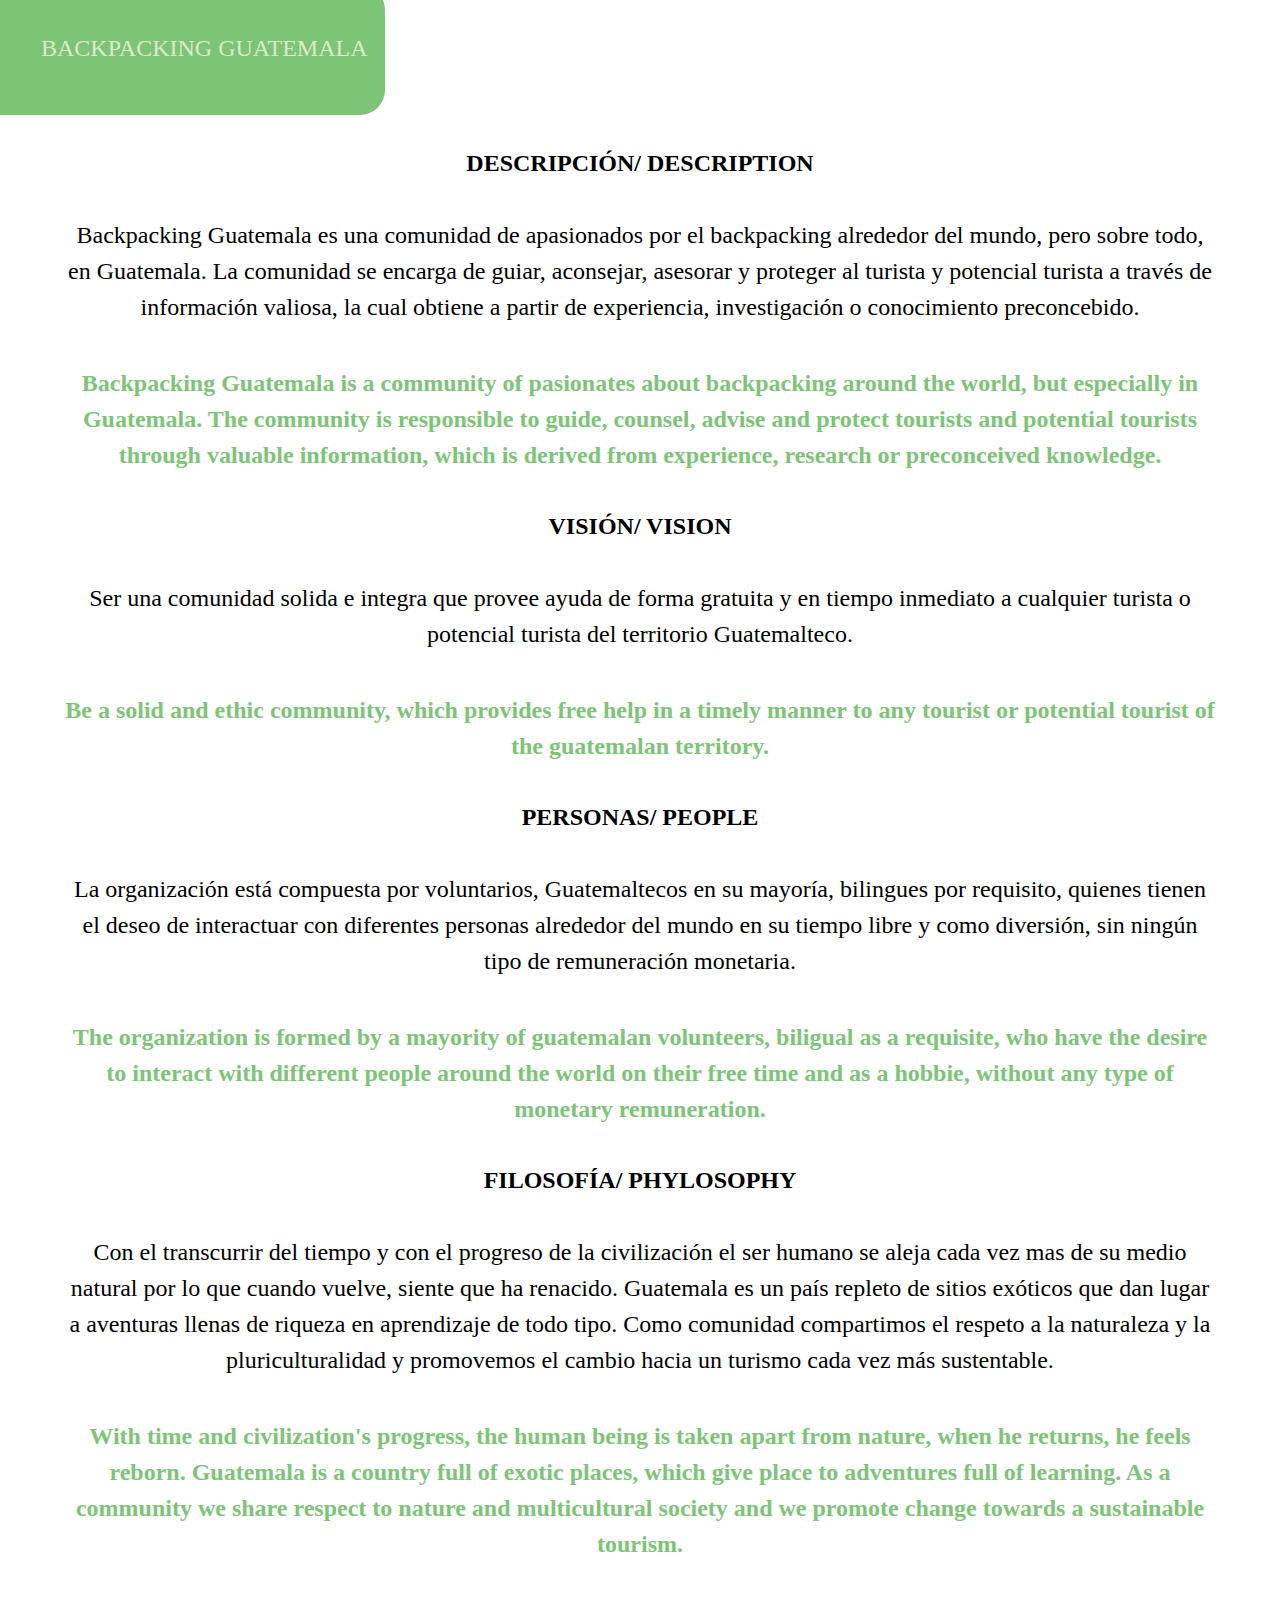
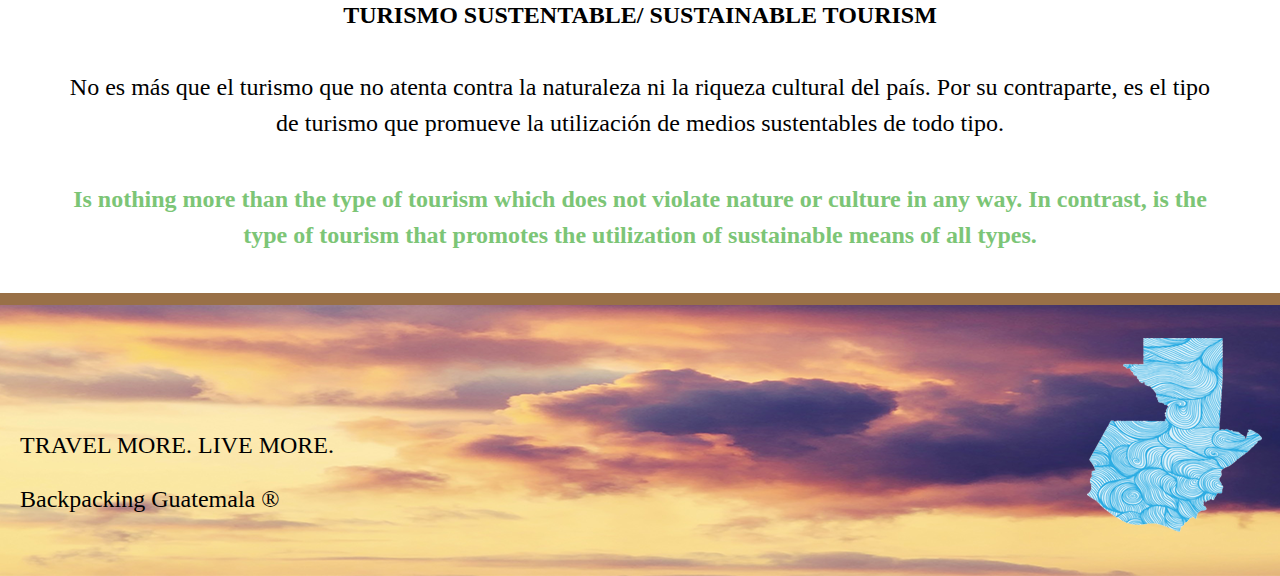
==== about.html @ bfd5f1b3 "New update with about section" ====
<!DOCTYPE html>
<html class="">


<html>
<head>


<meta name='apple-mobile-web-app-capable' content='yes'>

<meta content='text/html; charset-utf-8' http-equiv='Content-Type'>

<meta name='viewport' content='width-device-width, initial-scale=1'>


<title>Backpacking Guatemala</title>



<link rel='stylesheet' href='assets/css/about.css'>

<body>

<a href="http://localhost:8080/"> 
<p id="B1"> BACKPACKING GUATEMALA </p>
</a>

<header>

<div class="mainpart"> 

<h1>Descripci&oacute;n/ Description</h1>
<p>
Backpacking Guatemala es una comunidad de apasionados por el backpacking alrededor del mundo, pero sobre todo, en Guatemala.
La comunidad se encarga de guiar, aconsejar, asesorar y proteger al turista y potencial turista a trav&eacute;s de informaci&oacute;n valiosa, la cual obtiene a partir de experiencia, investigaci&oacute;n o conocimiento preconcebido.</p>

<p class="english"> Backpacking Guatemala is a community of pasionates about backpacking around the world, but especially in Guatemala.
The community is responsible to guide, counsel, advise and protect tourists and potential tourists through valuable information, which is derived from experience, research or preconceived knowledge.</p>

<h1>Visi&oacute;n/ Vision</h1>
<p>
Ser una comunidad solida e integra que provee ayuda de forma gratuita y en tiempo inmediato a cualquier turista o potencial turista del territorio Guatemalteco.</p> 

<p class="english">Be a solid and ethic community, which provides free help in a timely manner to any tourist or potential tourist of the guatemalan territory.</p>

<h1>Personas/ People</h1>
<p>
La organizaci&oacute;n est&aacute; compuesta por voluntarios, Guatemaltecos en su mayor&iacute;a, bilingues por requisito, quienes tienen el deseo de interactuar con diferentes personas alrededor del mundo en su tiempo libre y como diversi&oacute;n, sin ning&uacute;n tipo de remuneraci&oacute;n monetaria.</p>
<p class="english">The organization is formed by a mayority of guatemalan volunteers, biligual as a requisite, who have the desire to interact with different people around the world on their free time and as a hobbie, without any type of monetary remuneration.</p>

<h1>Filosof&iacute;a/ Phylosophy</h1>
<p>Con el transcurrir del tiempo y con el progreso de la civilizaci&oacute;n el ser humano se aleja cada vez mas de su medio natural por lo que cuando vuelve, siente que ha renacido. 
Guatemala es un pa&iacute;s repleto de sitios ex&oacute;ticos que dan lugar a aventuras llenas de riqueza en aprendizaje de todo tipo. Como comunidad compartimos el respeto a la naturaleza y la pluriculturalidad y promovemos el cambio hacia un turismo cada vez m&aacute;s sustentable.</p>
<p class="english"> With time and civilization's progress, the human being is taken apart from nature, when he returns, he feels reborn. Guatemala is a country full of exotic places, which give place to adventures full of learning. As a community we share respect to nature and multicultural society and we promote change towards a sustainable tourism.</p>

<h1>Turismo Sustentable/ Sustainable Tourism</h1>
<p>
No es m&aacute;s que el turismo que no atenta contra la naturaleza ni la riqueza cultural del pa&iacute;s. Por su contraparte, es el tipo de turismo que promueve la utilizaci&oacute;n de medios sustentables de todo tipo.  
</p>

<p class="english"> Is nothing more than the type of tourism which does not violate nature or culture in any way. In contrast, is the type of tourism that promotes the utilization of sustainable means of all types.
</p>

 </div>

</header>

<footer>

<span> <div></div> </span>

<div class="footabout">

  <h2>TRAVEL MORE. LIVE MORE.<br /> <br />Backpacking Guatemala &reg;</h2>

</div>

</footer>

</body>

<script src='//ajax.googleapis.com/ajax/libs/jquery/2.1.1/jquery.min.js'></script>


</html>
---- assets/css/about.css ----
#B1 {
  border-radius: 25px;
  background-color: #7cc576;
  position: fixed;
  left: -37px;
  top: -15px;
  padding-left: 28px;
  padding-top: 50px;
  width: 394px;
  height: 80px;
  text-indent: 50px;
  color: #ddeac9;
  margin: 0 auto;
  z-index: 1; }

.mainpart {
  margin-top: 150px;
  text-align: center; }
  .mainpart h1 {
    font-family: Tahoma;
    font-style: bold;
    font-variant: normal;
    font-size: 24px;
    text-transform: uppercase; }
  .mainpart p {
    font-size: 2em;
    line-height: 1.5em;
    padding: 0 5%;
    margin: 40px 0; }
  .mainpart .english {
    color: #7cc576;
    font-style: bold;
    font-weight: 700; }

body {
  margin: 0px; }

span div {
  height: 12px;
  width: auto;
  background-color: #997047; }

footer {
  height: 283px;
  background: url(../img/footer.png);
  background-size: cover; }
  footer .footabout h2 {
    margin-left: 20px;
    margin-top: 127px;
    float: left; }

#B1, .mainpart p, footer .footabout h2 {
  font-family: Tahoma;
  font-style: normal;
  font-variant: normal;
  font-weight: 400;
  font-size: 24px; }
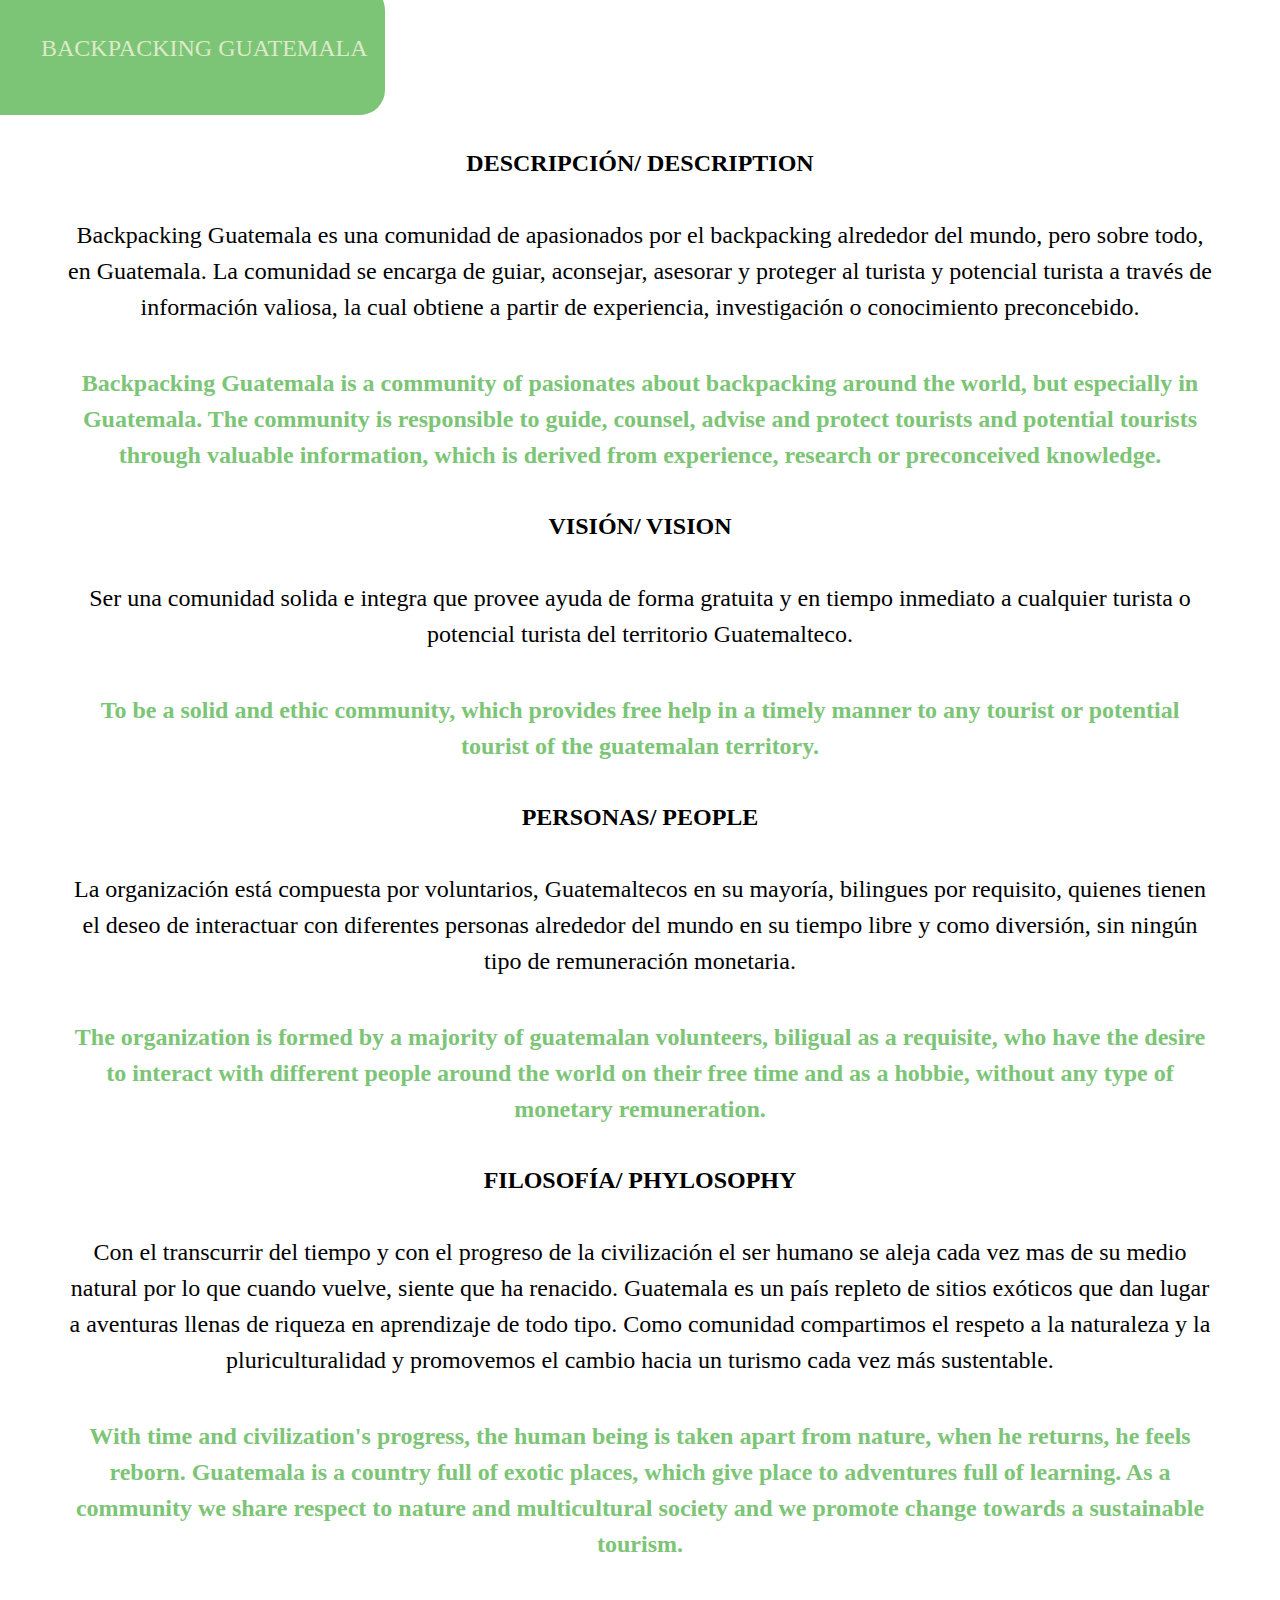
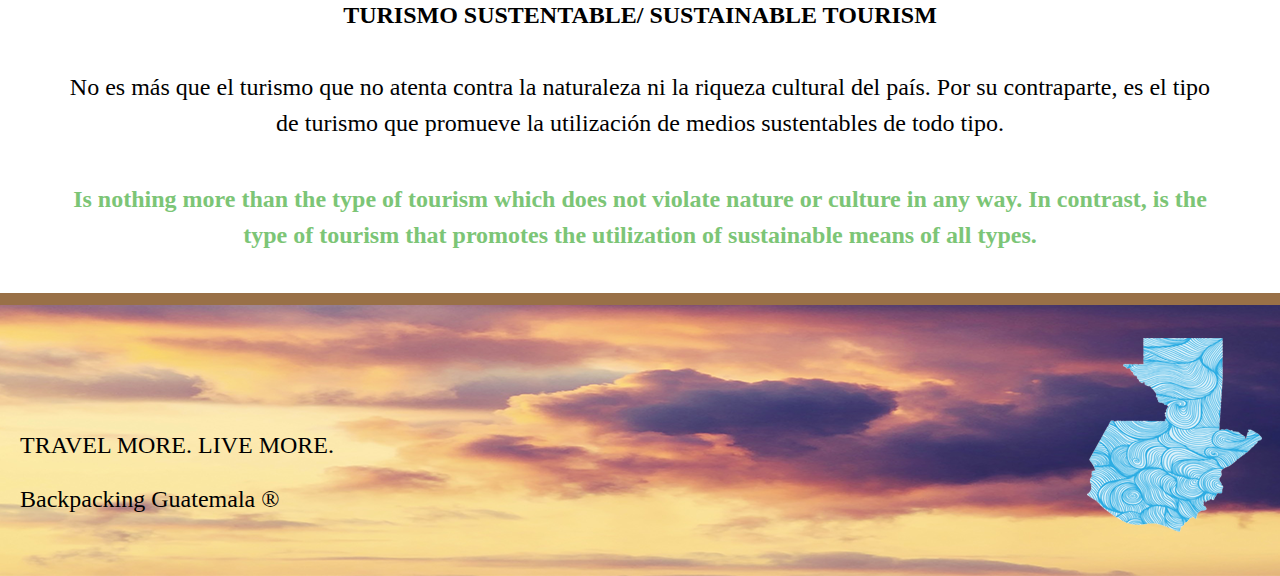
==== commit 33c3b082: "Grammar Danica :)" ====
--- a/about.html
+++ b/about.html
@@ -21,7 +21,7 @@
 
 <body>
 
-<a href="http://localhost:8080/"> 
+<a href="backpackingguatemala.github.io"> 
 <p id="B1"> BACKPACKING GUATEMALA </p>
 </a>
 
@@ -41,12 +41,12 @@
 <p>
 Ser una comunidad solida e integra que provee ayuda de forma gratuita y en tiempo inmediato a cualquier turista o potencial turista del territorio Guatemalteco.</p> 
 
-<p class="english">Be a solid and ethic community, which provides free help in a timely manner to any tourist or potential tourist of the guatemalan territory.</p>
+<p class="english">To be a solid and ethic community, which provides free help in a timely manner to any tourist or potential tourist of the guatemalan territory.</p>
 
 <h1>Personas/ People</h1>
 <p>
 La organizaci&oacute;n est&aacute; compuesta por voluntarios, Guatemaltecos en su mayor&iacute;a, bilingues por requisito, quienes tienen el deseo de interactuar con diferentes personas alrededor del mundo en su tiempo libre y como diversi&oacute;n, sin ning&uacute;n tipo de remuneraci&oacute;n monetaria.</p>
-<p class="english">The organization is formed by a mayority of guatemalan volunteers, biligual as a requisite, who have the desire to interact with different people around the world on their free time and as a hobbie, without any type of monetary remuneration.</p>
+<p class="english">The organization is formed by a majority of guatemalan volunteers, biligual as a requisite, who have the desire to interact with different people around the world on their free time and as a hobbie, without any type of monetary remuneration.</p>
 
 <h1>Filosof&iacute;a/ Phylosophy</h1>
 <p>Con el transcurrir del tiempo y con el progreso de la civilizaci&oacute;n el ser humano se aleja cada vez mas de su medio natural por lo que cuando vuelve, siente que ha renacido. 
